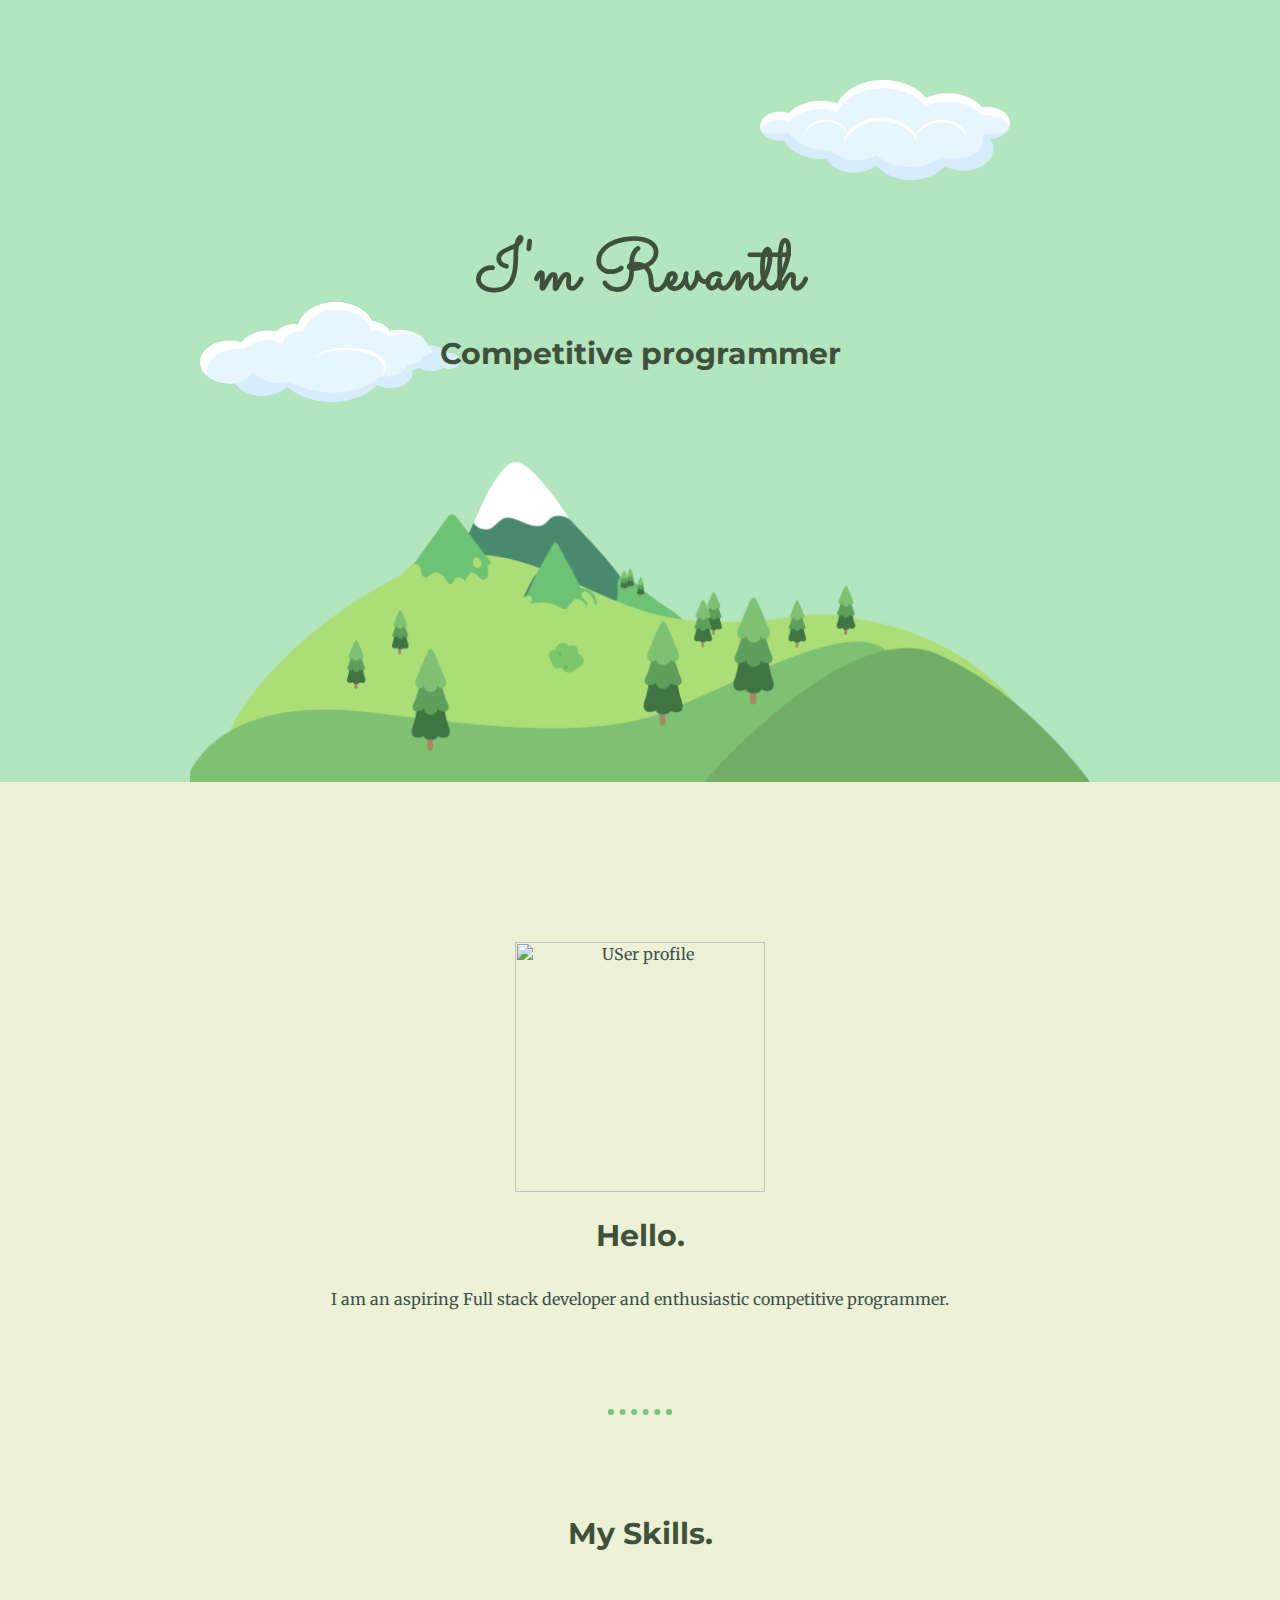
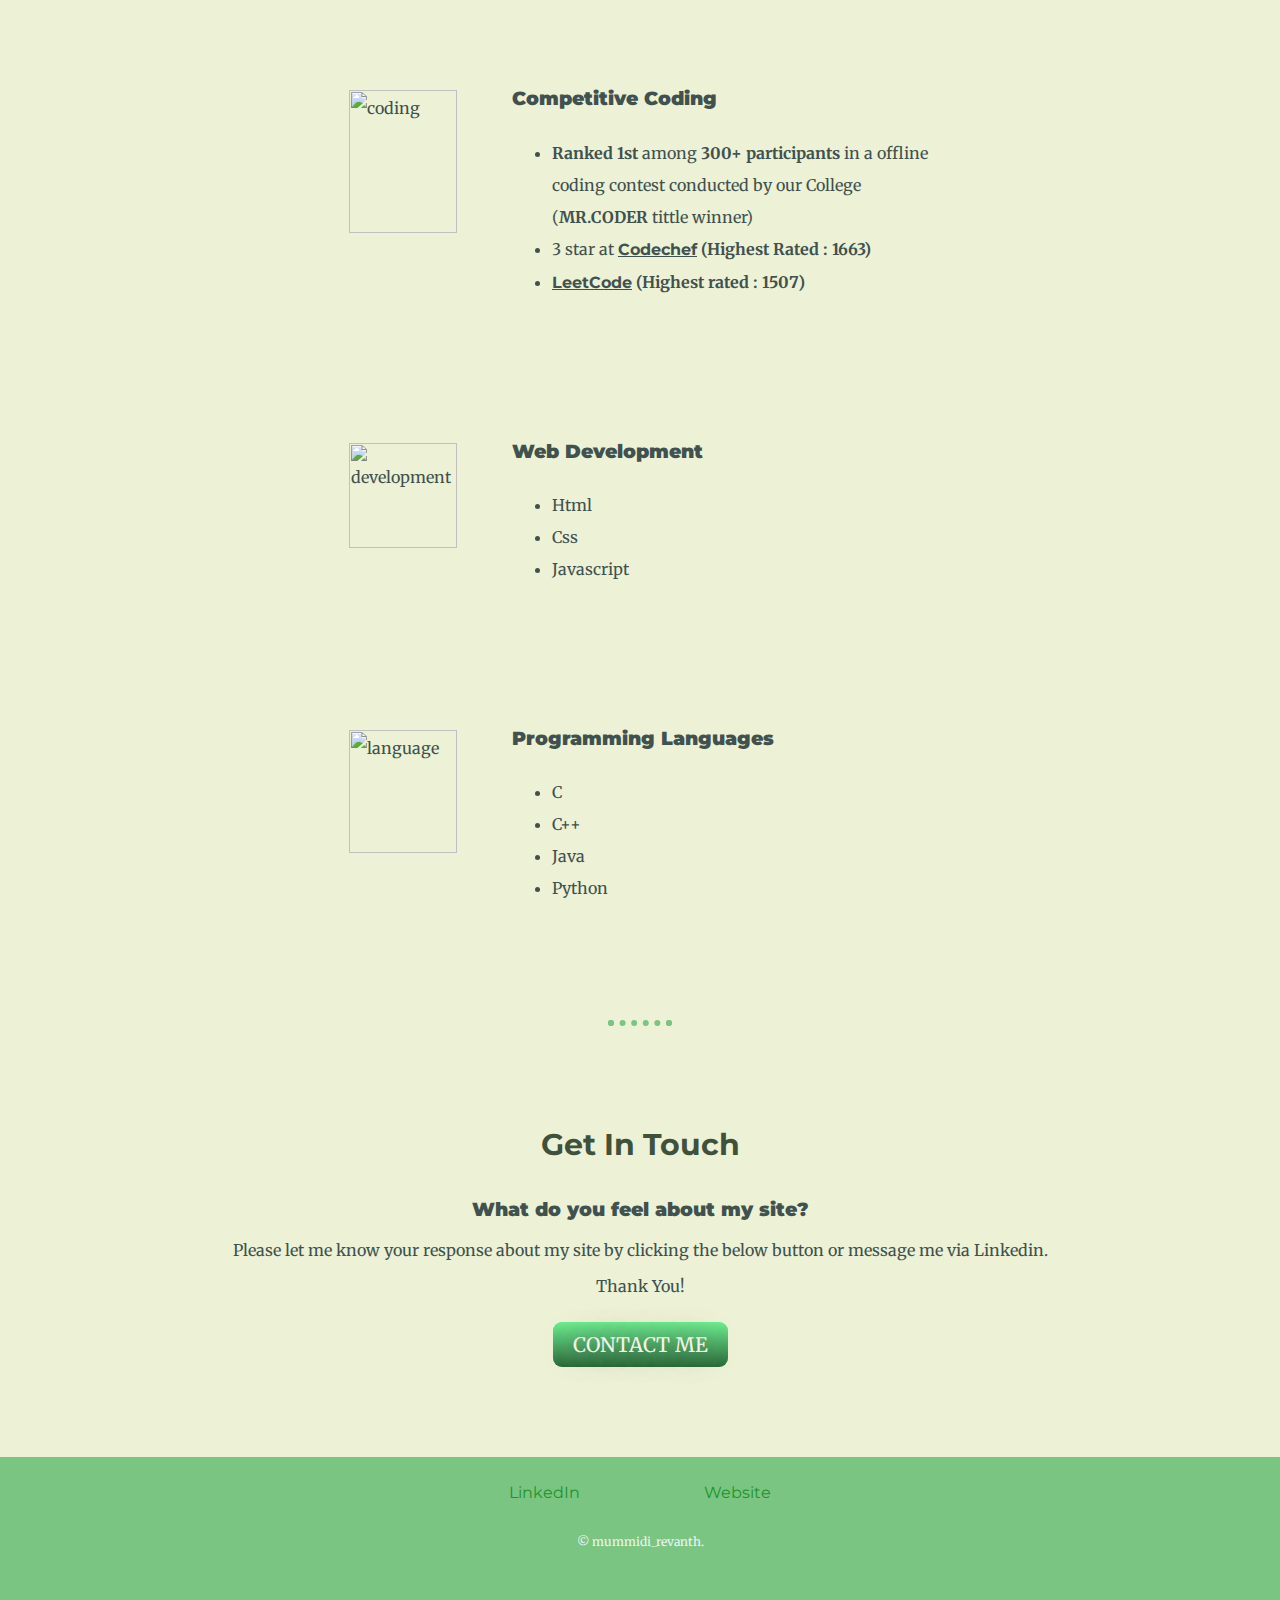
==== index.html @ acb0de2b "Add files via upload" ====
<html>
    <head>
        <title>Revanth's Site</title>
        <link rel="stylesheet" href="styles.css">
        <link rel="icon" href="favicon-32x32.png">
        <link rel="preconnect" href="https://fonts.googleapis.com">
        <link rel="preconnect" href="https://fonts.gstatic.com" crossorigin>
        <link href="https://fonts.googleapis.com/css2?family=Merriweather&family=Montserrat&family=Sacramento&display=swap" rel="stylesheet">
    </head>
    <body>
        <div class="top-container" align="center">
        <img class="bottom_cloud" src="vecteezy_white-cloud-clipart-design-illustration_9301040_767.png" height="100px"  width="260px" alt="cloud-png">
       <div class="text">
       <h1>I'm Revanth</h1>
       <h2>Competitive programmer </h2>
       </div>
       <img src="NicePng_mountain-png_36807.png" width="900px" height="320px" alt="Mountain-png">
       <img class="top_cloud" src="vecteezy_white-cloud-clipart-design-illustration_9385118_489.png" height="100px" width="250px" alt="cloud-png">
       </div>
       <div class="middle-container">
        <div class="profile">
            <img style="margin-top:60px;" src="revanth1.png" height="250px" width="250px" alt="USer profile">
            <h2>Hello.</h2>
            <p>I am an aspiring Full stack developer and enthusiastic competitive programmer.</p>
          </div>
          <hr>
          <div class="skills">
            <h2 >My Skills.</h2>
            <div class="skill-row">
              <div>
              <img class="coding" src="https://cdn-icons-png.flaticon.com/512/3242/3242257.png" alt="coding">
            </div>
            <div>
              <h3>Competitive Coding</h3>
              <ul type="disc">
                <li><b>Ranked 1st</b> among <b>300+ participants</b> in a offline coding contest conducted by our College (<b>MR.CODER</b> tittle winner)</li>
                <li>3 star at <a class="links" href="https://www.codechef.com/users/revanth_2004" alt="codechef account"><u>Codechef</u></a> <b>(Highest Rated : 1663)</b></li>
                <li><a class="links" href="https://leetcode.com/revanth_2004/"><u>LeetCode</u></a><b> (Highest rated : 1507)</b></li>
              </ul> 
            </div>
            </div>
            <div class="skill-row">
              <div>
              <img class="development" src="https://cdn-icons-png.flaticon.com/512/2085/2085263.png" alt="development">
            </div>
            <div>
              <h3>Web Development</h3>
              <ul >
                <li>Html</li>
                <li>Css</li>
                <li>Javascript</li>
              </ul>
            </div>
            </div>
            <div class="skill-row">
              <div>
              <img class="languages" src="https://media2.giphy.com/media/KAq5w47R9rmTuvWOWa/giphy.gif?cid=ecf05e47u8t6b6g6wpy2ypb6h1ph16bivl8qdqmzndzj9k3h&rid=giphy.gif&ct=g" alt="language">
            </div>
            <div>
              <h3>Programming Languages</h3>
              <ul>
                <li>C</li>
                <li>C++</li>
                <li>Java</li>
                <li>Python</li>
              </ul>
            </div>
            </div>
          </div>
          <hr>
          <div class="contact-me">
            <h2>Get In Touch</h2>
            <h3>What do you feel about my site?</h3>
            <p>Please let me know your response about my site by clicking the below button or message me via Linkedin.</p>
            <p style="text-align: center;">Thank You!</p>
            <br>
            <a class="btn" href="mailto:mummidirevanth@gmail.com">CONTACT ME</a>
          </div>
       </div>
       <div class="bottom-container">
        <a class="footer-link" href="https://www.linkedin.com/in/revanth-mummidi-a14a98254/">LinkedIn</a>
        <!-- <a class="footer-link" href="https://twitter.com/">Twitter</a> -->
        <a class="footer-link" href="index1.html">Website</a>
        <p class="copyright">© mummidi_revanth.</p>

       </div>
    </body>
</html>
---- styles.css ----
body{
    margin:0;
    color: #40514E;
    text-align:center;
    font-family: 'Merriweather', serif;
 
}
.links{
    color: #40514E;
    font-family: 'Montserrat', sans-serif;
    font-weight: bolder;
}
.links:hover{
    color:#8f9860;
}
h1{
    margin-top:0;
    margin-left:0;
    margin-right:0;
    margin-bottom: 0px;
    font-size: 4.375rem;
    font-family: 'Sacramento', cursive;
    color:#40513B;
    line-height: 1;
}
h2{
    font-family: 'Montserrat', sans-serif;
    font-size:30px;
    color:#40513B;
    padding-bottom: 10px;
}
h3{
    font-family: 'Montserrat', sans-serif;
    font-weight: 900;
}
.text
{
    position: relative;
    margin:80px auto 80px auto;
}

.skill-row
{
    width:50%;
    margin:100px auto;
    text-align: left;
    display: grid;
    grid-template-columns:30% 70%;
    line-height: 2;
}
.bottom_cloud
{
   position: absolute;
   left: 200px;
   bottom: 380px;
}
.top_cloud
{
  position:absolute;
  right: 270px;
  top: 80px;
}
.coding
{
    width: 75%;
    padding: 15%;
}
.development
{
    padding: 15% ;
    width: 75%;
}
.languages
{
    width: 75%;
    padding: 15%;

}
hr{
    border: dotted #7ac581 6px;
    border-bottom: none;
    width:4%;
    margin: 100px auto;
}
.top-container{
    background-color: #B3E5BE ;
    position: relative;
    padding-top: 160px;
}
.middle-container
{
    background-color:#EDF1D6;
    padding:100px 0px;
}
.bottom-container
{
    background-color:#7ac581;
    padding:25px 0 20px;
}
.footer-link{
    color:#21932c;
    font-family: 'Montserrat', sans-serif;
    margin: 10px 60px;
    text-decoration: none;
}
.footer-link:hover{
    color:#a2dab1;
}
.copyright
{
    color:#EAF6F6;
    font-size: 0.75rem;
    padding: 20px 0px;
}
.btn {
    background: #6ded8f;
    background-image: -webkit-linear-gradient(top, #6ded8f, #2b6939);
    background-image: -moz-linear-gradient(top, #6ded8f, #2b6939);
    background-image: -ms-linear-gradient(top, #6ded8f, #2b6939);
    background-image: -o-linear-gradient(top, #6ded8f, #2b6939);
    background-image: linear-gradient(to bottom, #6ded8f, #2b6939);
    -webkit-border-radius: 9;
    -moz-border-radius: 9;
    border-radius: 9px;
    text-shadow: 0px 1px 30px #666666;
    font-family: 'Merriweather', serif;
    color: #f3f5e4;
    font-size: 20px;
    margin: 60px auto;
    padding: 10px 20px 10px 20px;
    text-decoration: none;
  }
  
  .btn:hover {
    background: #158c15;
    background-image: -webkit-linear-gradient(top, #158c15, #1deb79);
    background-image: -moz-linear-gradient(top, #158c15, #1deb79);
    background-image: -ms-linear-gradient(top, #158c15, #1deb79);
    background-image: -o-linear-gradient(top, #158c15, #1deb79);
    background-image: linear-gradient(to bottom, #158c15, #1deb79);
    text-decoration: none;
  }
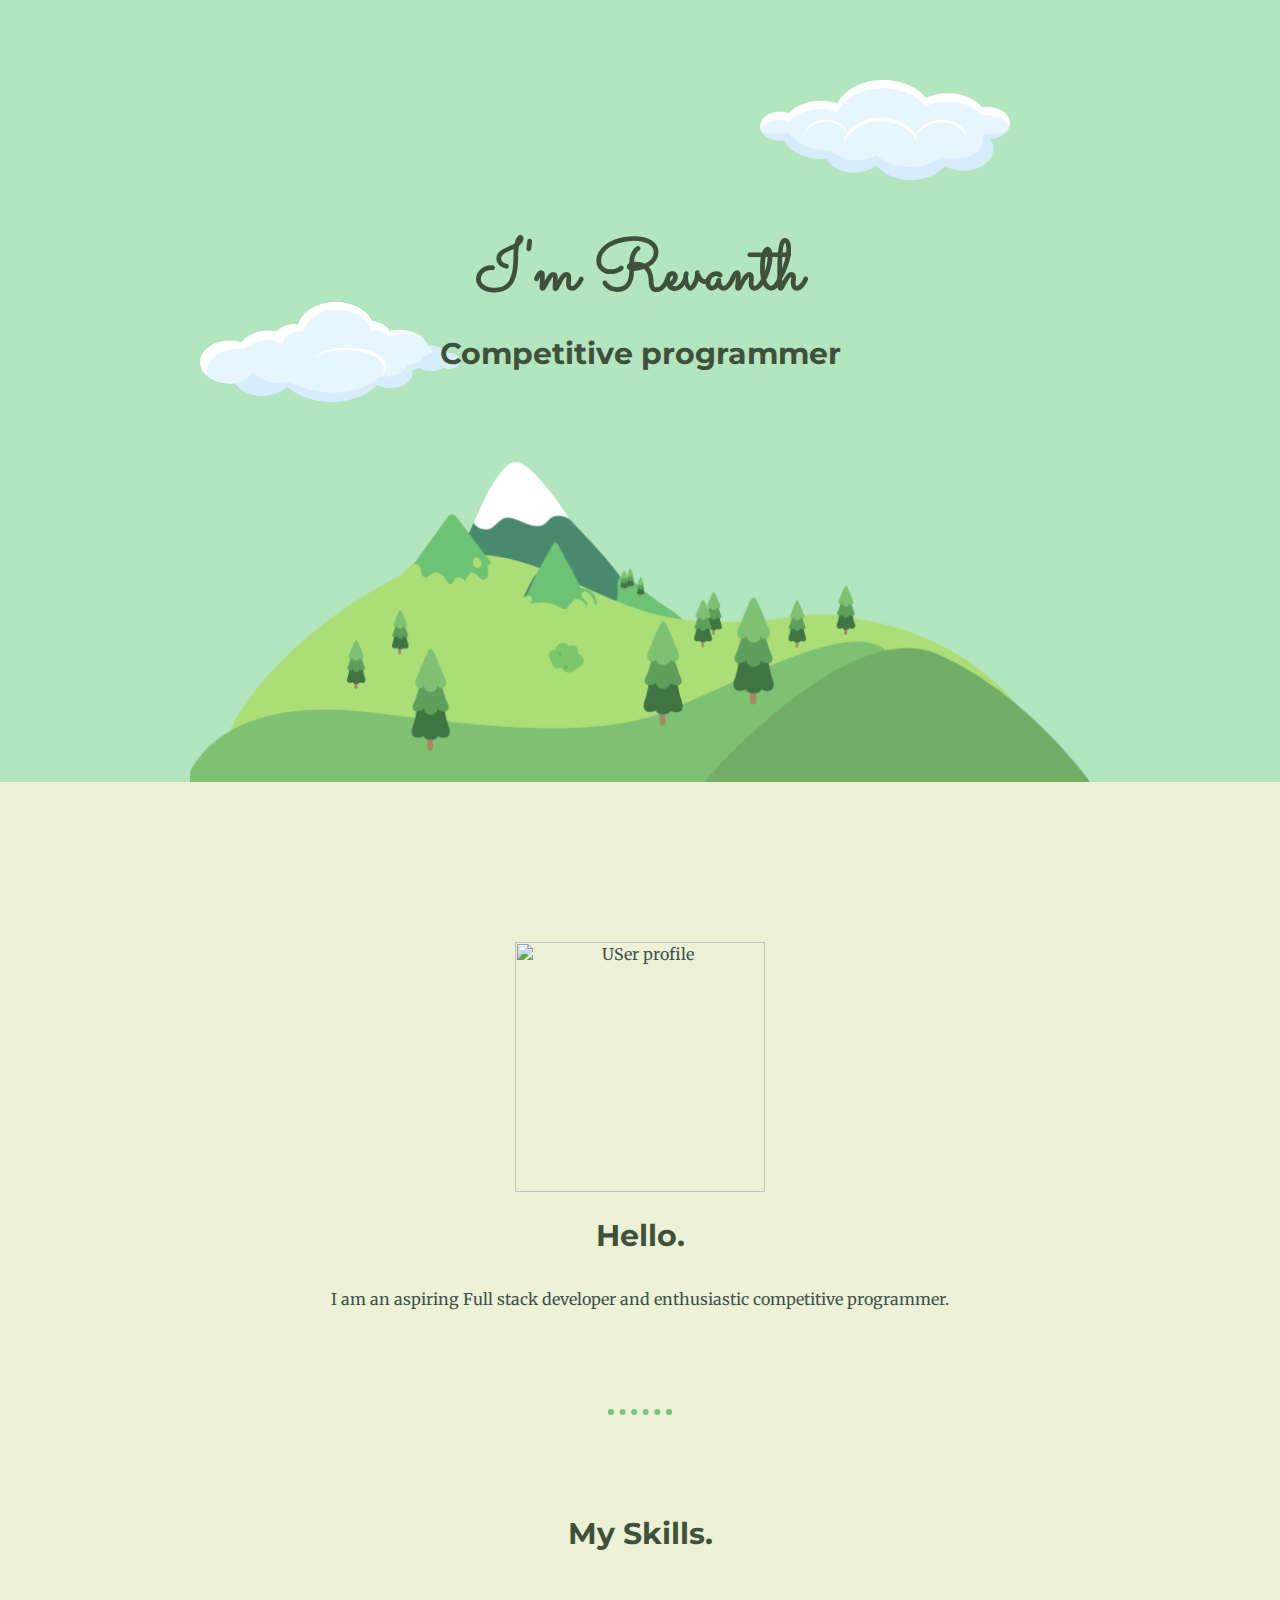
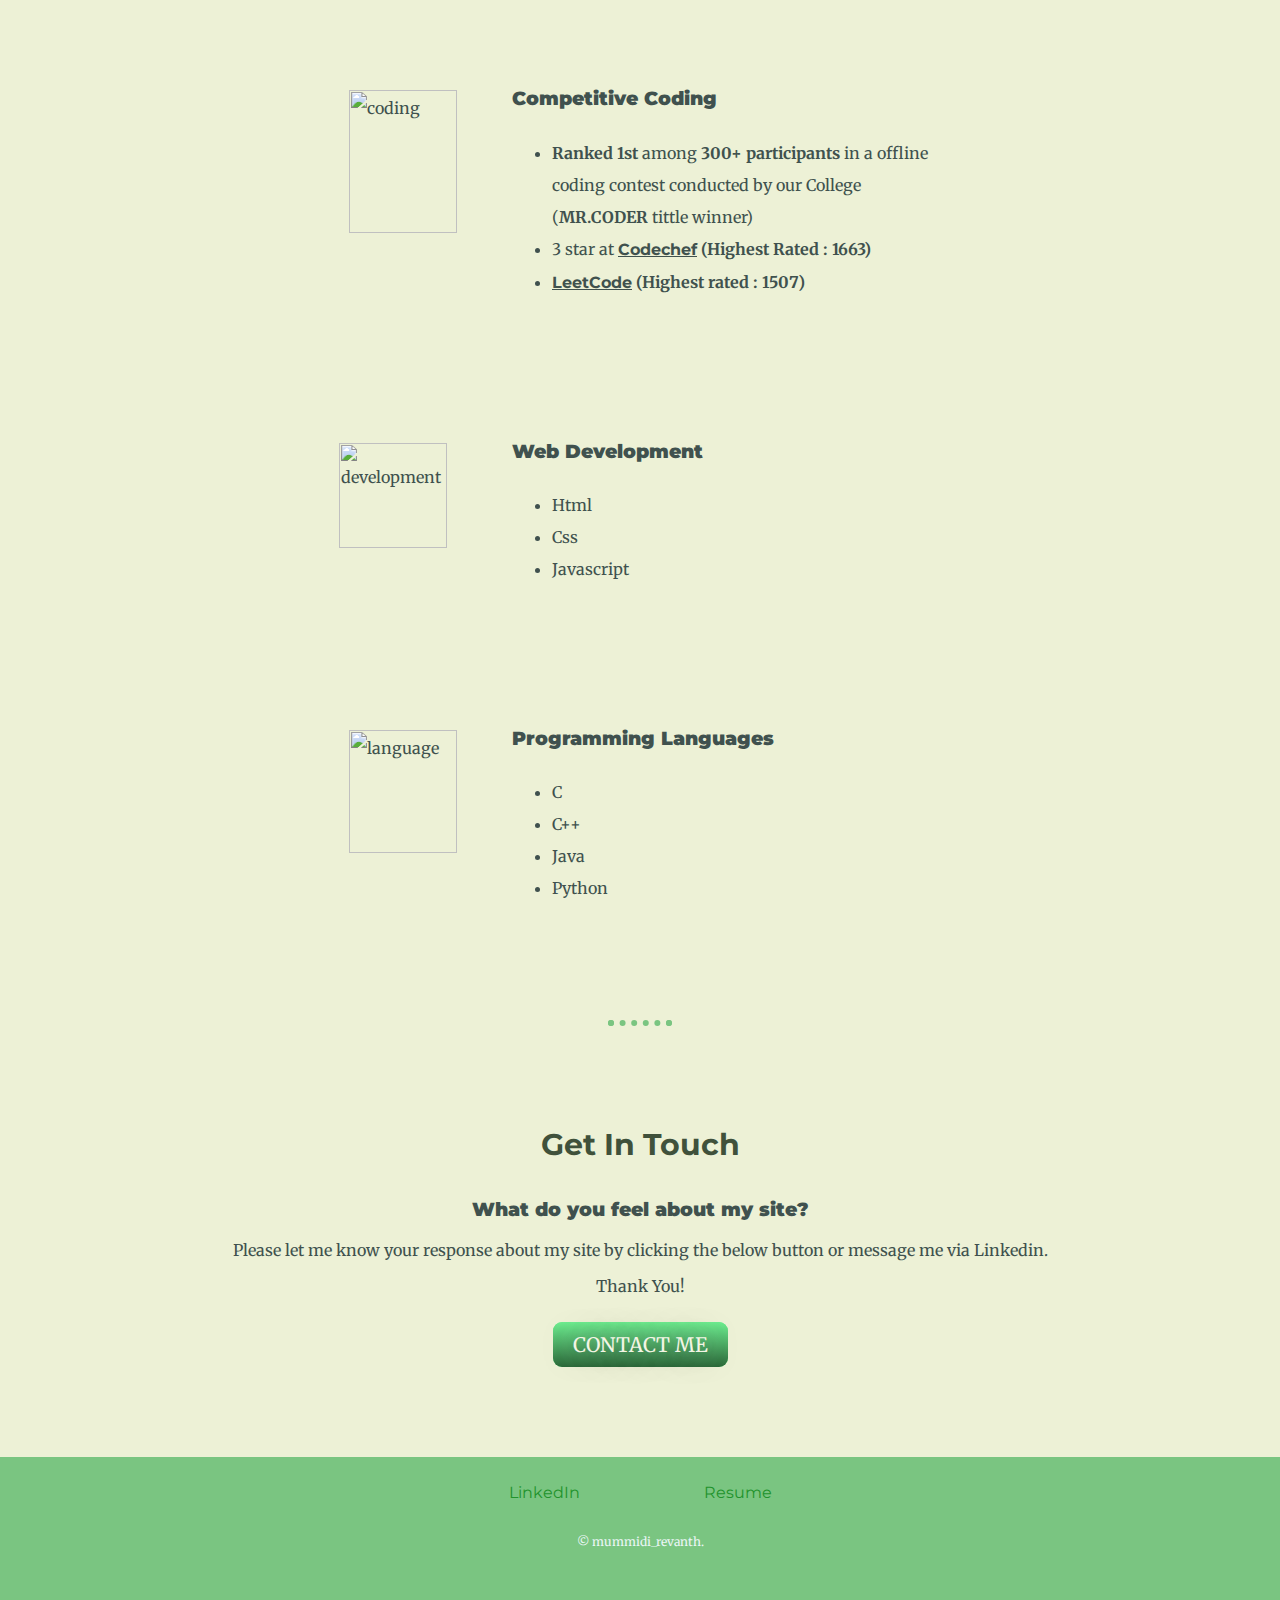
==== commit 205339c1: "Update index.html" ====
--- a/index.html
+++ b/index.html
@@ -80,9 +80,9 @@
        <div class="bottom-container">
         <a class="footer-link" href="https://www.linkedin.com/in/revanth-mummidi-a14a98254/">LinkedIn</a>
         <!-- <a class="footer-link" href="https://twitter.com/">Twitter</a> -->
-        <a class="footer-link" href="index1.html">Website</a>
+        <a class="footer-link" href="index1.html">Resume</a>
         <p class="copyright">© mummidi_revanth.</p>
 
        </div>
     </body>
-</html>+</html>
--- a/styles.css
+++ b/styles.css
@@ -64,17 +64,19 @@
 {
     width: 75%;
     padding: 15%;
+    float:left;
 }
 .development
 {
     padding: 15% ;
     width: 75%;
+    float:right;
 }
 .languages
 {
     width: 75%;
     padding: 15%;
-
+    float:left;
 }
 hr{
     border: dotted #7ac581 6px;
@@ -139,4 +141,4 @@
     background-image: -o-linear-gradient(top, #158c15, #1deb79);
     background-image: linear-gradient(to bottom, #158c15, #1deb79);
     text-decoration: none;
-  }+  }
